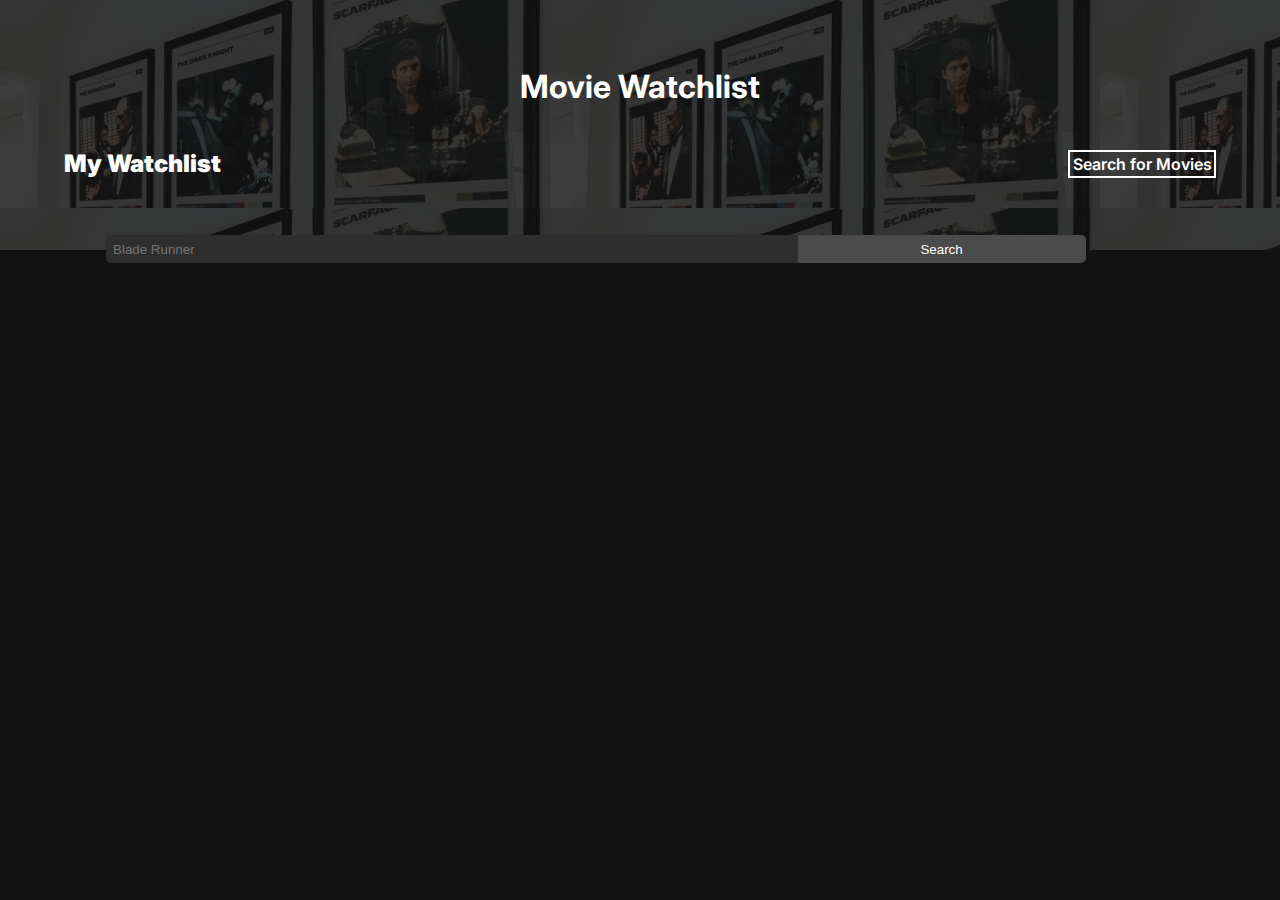
==== watchlist.html @ 789b83bb ":hammer:[refractor][added index and watchlist]" ====
<!DOCTYPE html>
<html lang="en">
  <head>
    <meta charset="UTF-8" />
    <meta name="viewport" content="width=device-width, initial-scale=1.0" />
    <link rel="preconnect" href="https://fonts.googleapis.com" />
    <link rel="preconnect" href="https://fonts.gstatic.com" crossorigin />
    <link
      href="https://fonts.googleapis.com/css2?family=Inter:wght@100..900&display=swap"
      rel="stylesheet"
    />
    <link rel="stylesheet" href="index.css" />
    <title>Movie Watchlist</title>
  </head>
  <body>
    <header class="header">
      <h1 class="main-title">Movie Watchlist</h1>
      <div class="container">
        <div class="header-contents">
          <h2>My Watchlist</h2>
          <a href="index.html">Search for Movies</a>
        </div>
      </div>
    </header>
    <section class="search-bar">
      <div class="search-bar-control">
        <input type="text" placeholder="Blade Runner" />
        <button class="search-btn">Search</button>
      </div>
    </section>
    <section class="movie-list">
      <img />
      <!-- <div class="movie-list-container">
        <div class="movie-list-contents">
          <div class="movie-list-item">
            
          </div>
        </div>
      </div> -->
    </section>
  </body>
</html>
---- index.css ----
*,
*::before,
*::after {
  box-sizing: border-box;
}

body {
  margin: 0;
  padding: 0;
  font-family: "Inter", sans-serif;
  line-height: 1.5;
  background-color: #121212;
  color: white;
}

h1 {
  line-height: 1.1;
}
.main-title {
  text-align: center;
}

.container {
  width: 90%;
  margin: 0 auto;
}
.header-contents {
  display: flex;
  align-items: center;
  justify-content: space-between;
  gap: 15px;
}
.header-contents h2 {
  font-weight: 900;
}
.header-contents a {
  text-decoration: none;
  color: white;
  font-weight: 600;
  font-family: inherit;
  border: 2px solid white;
  padding: 0 0.15em;
}
.header {
  background-image: url("images/movie-watch.png");
  padding: 3em 0;
}
/* ----------------------------------------------------------------------- */

.search-bar-control {
  display: flex;
  justify-content: center;
  position: relative;
  /* left: 80px; */
  left: 20px;
  top: -15px;
  width: 90%;
  height: 4%;
}
.search-bar-control input {
  background-color: #2e2e2e;
  color: white;
  width: 60%;
  border-radius: 5px;
  padding: 0.5em;
  border: none;
  border-top-right-radius: 0;
  border-bottom-right-radius: 0;
}
.search-btn {
  background-color: #4b4b4b;
  color: white;
  display: flex;
  align-items: center;
  border: none;
  padding: 0.5em;
  border-radius: 5px;
  border-top-left-radius: 0;
  border-bottom-left-radius: 0;
  width: 25%;
  justify-content: center;
}

.placeholder-movie {
  display: flex;
  justify-content: center;
  align-items: center;
  flex-direction: column;
  height: 50vh;
}
.placeholder-movie p {
  color: #2e2e2f;
}
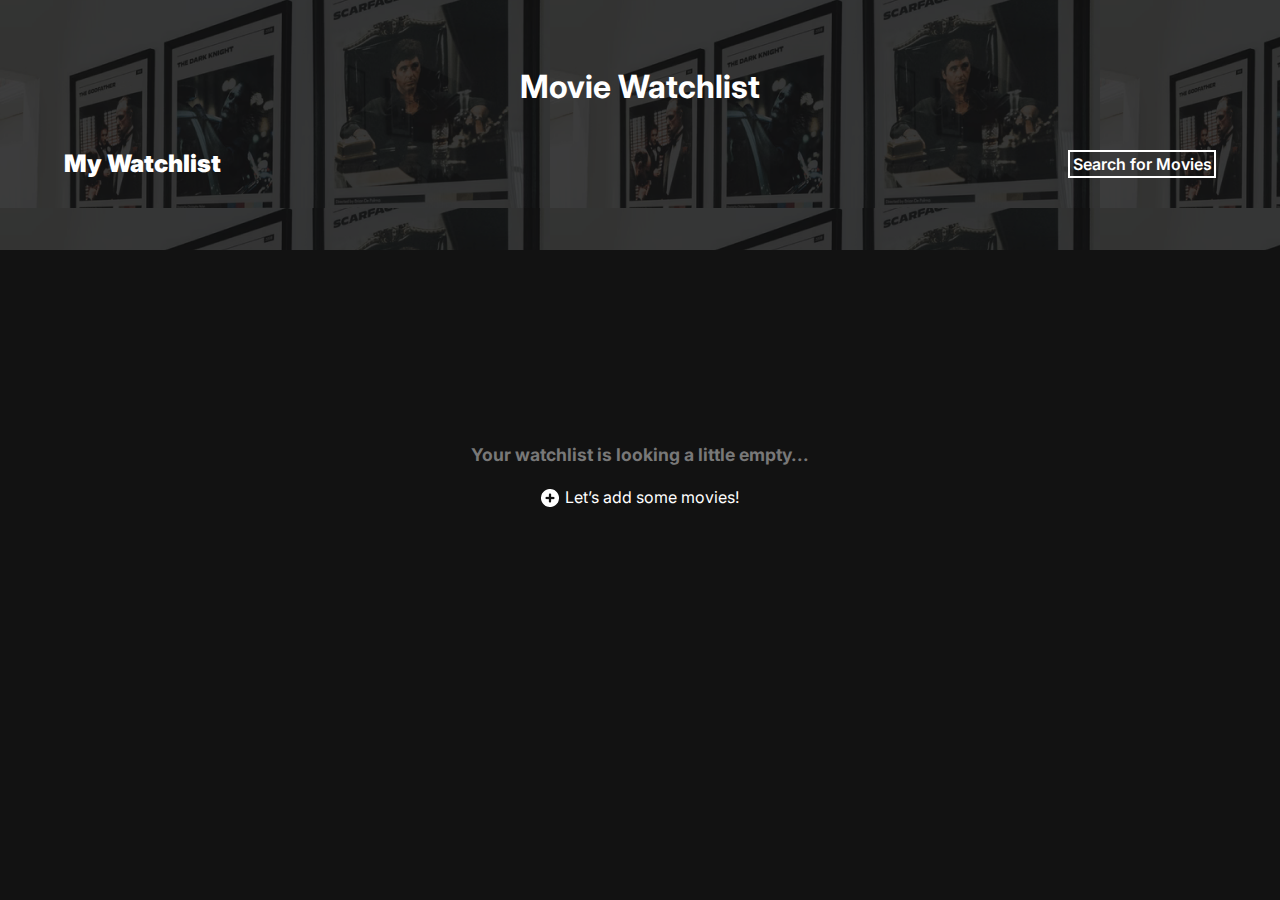
==== commit 70f3520c: ":hammer:[refractor][changes made to index and watchlist]" ====
--- a/watchlist.html
+++ b/watchlist.html
@@ -22,14 +22,20 @@
         </div>
       </div>
     </header>
-    <section class="search-bar">
-      <div class="search-bar-control">
-        <input type="text" placeholder="Blade Runner" />
-        <button class="search-btn">Search</button>
+
+    <section class="watch-list">
+      <p>Your watchlist is looking a little empty...</p>
+      <div>
+        <a class="add-content" href="index.html"
+          ><img
+            class="add-icon"
+            src="images/add-icon-light.png"
+            alt="add-icon"
+          />
+          <p>Let’s add some movies!</p></a
+        >
       </div>
-    </section>
-    <section class="movie-list">
-      <img />
+
       <!-- <div class="movie-list-container">
         <div class="movie-list-contents">
           <div class="movie-list-item">
--- a/index.css
+++ b/index.css
@@ -86,8 +86,35 @@
   justify-content: center;
   align-items: center;
   flex-direction: column;
-  height: 50vh;
+  min-height: 50vh;
 }
 .placeholder-movie p {
   color: #2e2e2f;
 }
+.watch-list {
+  display: flex;
+  flex-direction: column;
+  justify-content: center;
+  /* height: max-content; */
+  min-height: 50vh;
+}
+.watch-list p:nth-child(1) {
+  text-align: center;
+  font-size: 1.1rem;
+  font-weight: 700;
+  margin-bottom: 0;
+  color: #787878;
+}
+.add-content {
+  display: flex;
+  align-items: center;
+  justify-content: center;
+  color: white;
+  text-decoration: none;
+}
+.add-content img {
+  margin-top: 0.15em;
+}
+.add-icon {
+  margin-right: 0.35em;
+}
